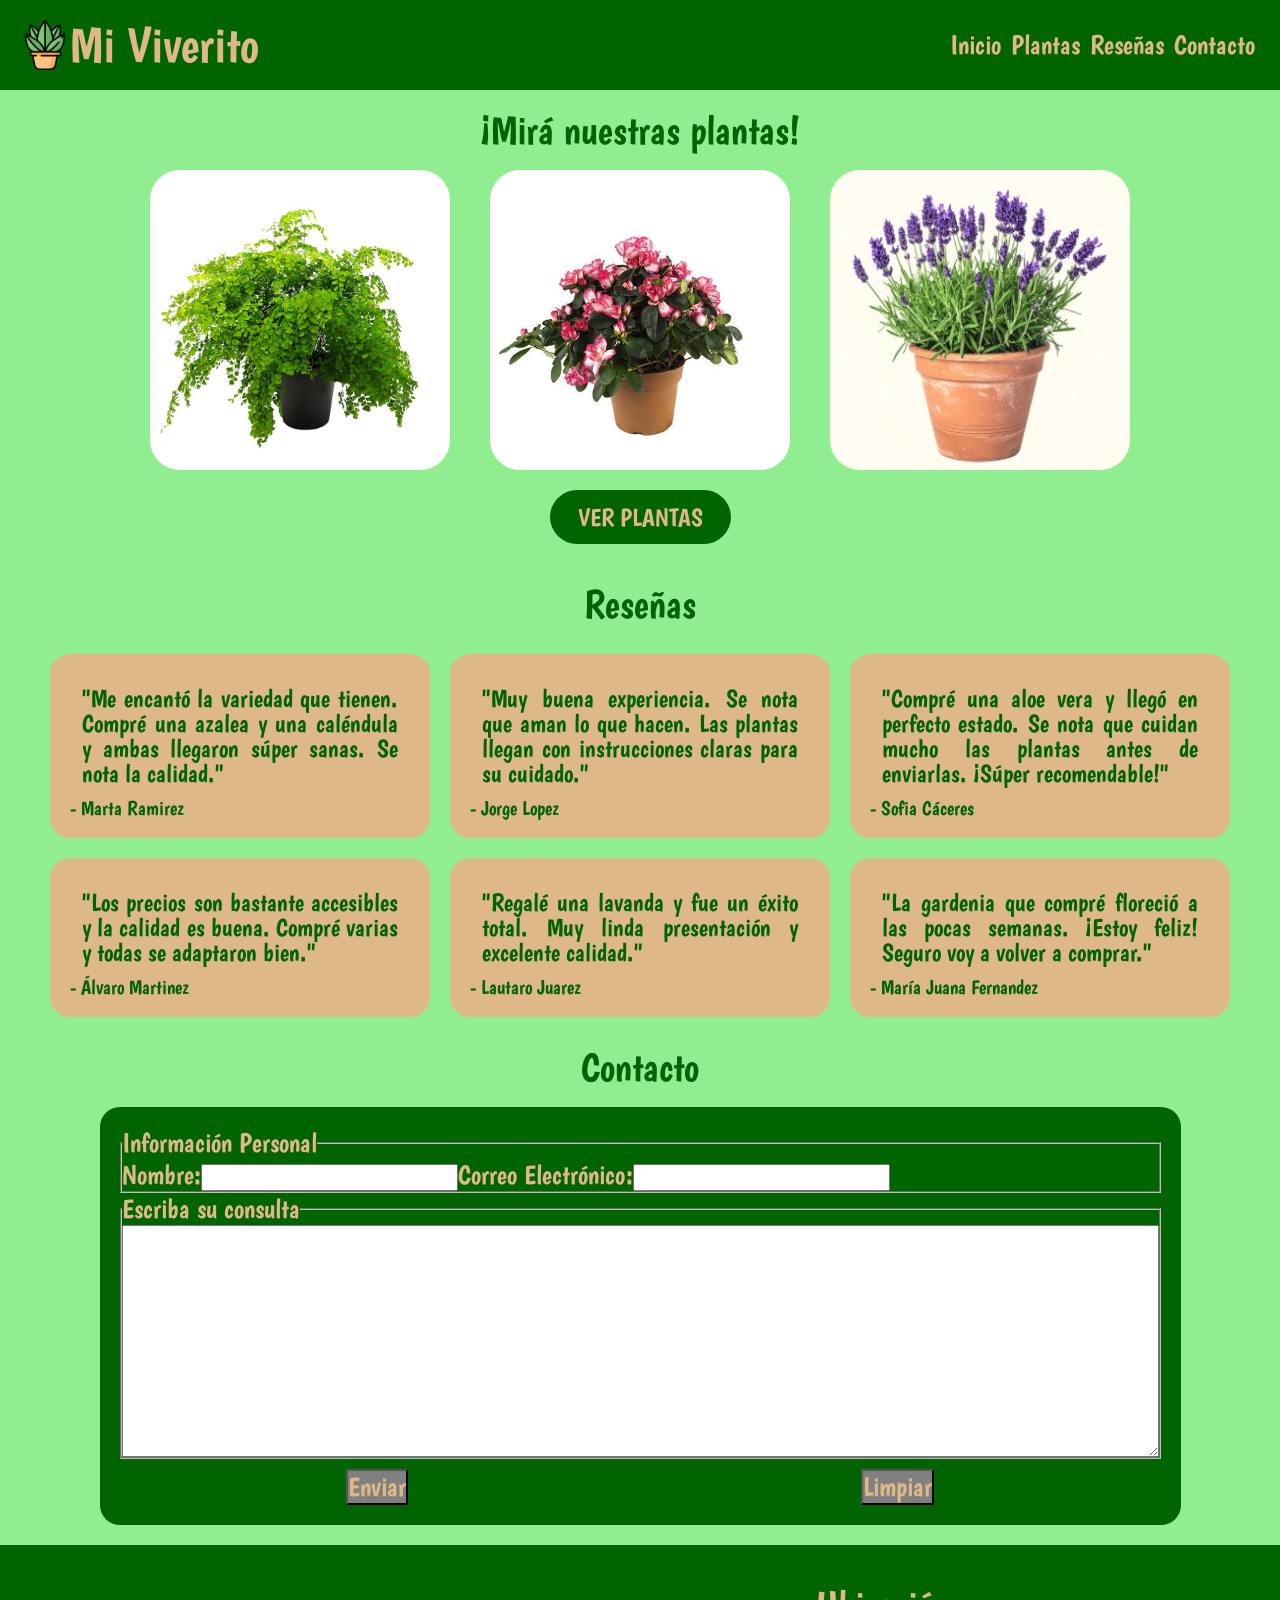
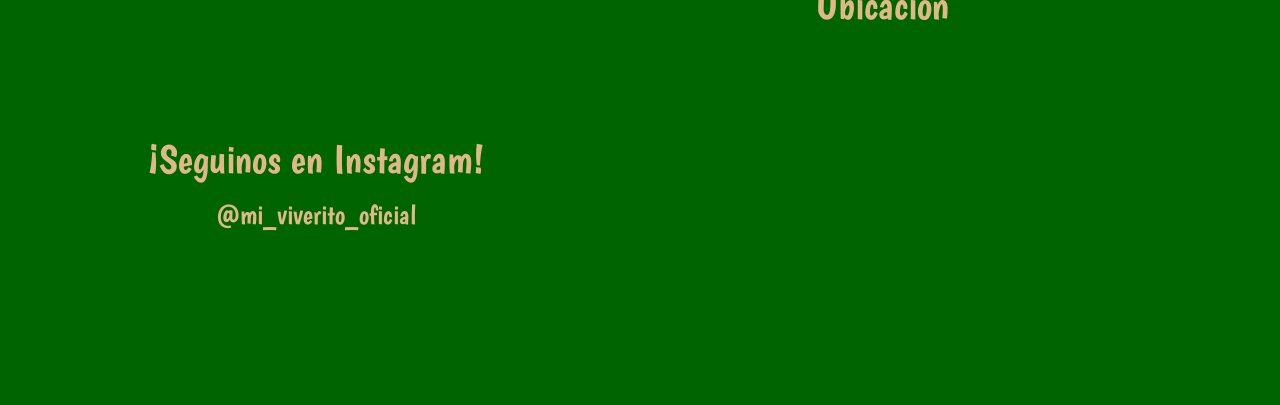
==== index.html @ 5050b276 "Ahora el ícono del nombre y el mapa están en rem." ====
<!DOCTYPE html>
<html lang="en">
<head>
    <meta charset="UTF-8">
    <meta name="viewport" content="width=device-width, initial-scale=1.0">
    <title>Mi Viverito</title>
    <link href="CSS/styles.css" rel="stylesheet">
    <link href="https://fonts.googleapis.com/css2?family=Boogaloo&display=swap" rel="stylesheet">
    <link href="IMG/iconos/planta.png" rel="icon">
</head>
<body>
    <header>
        <div class="contenedor-icono">
            <img class="imagen-icono" src="IMG/iconos/planta.png" alt="Logo Planta">
            <p class="f1">Mi Viverito</p>
        </div>
        <nav>
            <ul>
                <li><a href="">Inicio</a></li>
                <li><a href="plantas.html">Plantas</a></li>
                <li><a href="#resenias">Reseñas</a></li>
                <li><a href="#contacto">Contacto</a></li>
            </ul>
        </nav>
    </header>
    <main>
        <section id="inicio">
                <p class="f2">¡Mirá nuestras plantas!</p>
                <div class="contenedor-imagenes-inicio">
                    <img class="imagen-inicio" src="IMG/productos/Culantrillo.jpg">
                    <img class="imagen-inicio" src="IMG/productos/Azalea.jpg">
                    <img class="imagen-inicio" src="IMG/productos/Lavanda.jpg">
                </div>
                <a href="plantas.html" class="ver-plantas-button">VER PLANTAS</a>
        </section>

        <section id="resenias">
            <p class="f2">Reseñas</p>
            <div class="contenedor-grid">
                <div class="resenia">
                    <p class="f3">"Me encantó la variedad que tienen. Compré una azalea y una caléndula y ambas llegaron súper sanas. Se nota la calidad."</p>
                    <p class="f4">- Marta Ramirez</p>
                </div>
                <div class="resenia">
                    <p class="f3">"Muy buena experiencia. Se nota que aman lo que hacen. Las plantas llegan con instrucciones claras para su cuidado."</p>
                    <p class="f4">- Jorge Lopez</p>
                </div>
                <div class="resenia">
                    <p class="f3">"Compré una aloe vera y llegó en perfecto estado. Se nota que cuidan mucho las plantas antes de enviarlas. ¡Súper recomendable!"</p>
                    <p class="f4">- Sofia Cáceres</p>
                </div>
                <div class="resenia">
                    <p class="f3">"Los precios son bastante accesibles y la calidad es buena. Compré varias y todas se adaptaron bien."</p>
                    <p class="f4">- Álvaro Martinez</p>
                </div>
                <div class="resenia">
                    <p class="f3">"Regalé una lavanda y fue un éxito total. Muy linda presentación y excelente calidad."</p>
                    <p class="f4">- Lautaro Juarez</p>
                </div>
                <div class="resenia">
                    <p class="f3">"La gardenia que compré floreció a las pocas semanas. ¡Estoy feliz! Seguro voy a volver a comprar."</p>
                    <p class="f4">- María Juana Fernandez</p>
                </div>
            </div>
        </section>

        <section id="contacto">
            <p class="f2">Contacto</p>
            <form action="https://formspree.io/f/mpqbjlpe" method="POST">
                <fieldset>

                    <legend>Información Personal</legend>

                    <label for="nombre">Nombre:</label>
                    <input type="text" id="nombre" name="nombre">

                    <label for="email">Correo Electrónico:</label>
                    <input type="email" id="email" name="email">
                
                </fieldset>

                <fieldset>

                    <legend>Escriba su consulta</legend>
                    <textarea id="consulta" name="consulta" rows="10" cols="85"></textarea>

                </fieldset>
                <div class="contenedor-botones-formulario">
                    <button type="submit">Enviar</button>
                    <button type="reset">Limpiar</button>
                </div>
            </form>
        </section>
    </main>

    <footer>
        <section>
            <p class="f2">¡Seguinos en Instagram!</p>
                <a href="https://www.instagram.com/mi_viverito_oficial">@mi_viverito_oficial</a>
        </section>
        <section>
            <p class="f2">Ubicación</p>
            <iframe src="https://www.google.com/maps/embed?pb=!1m18!1m12!1m3!1d52575.723331211!2d-58.7363051!3d-34.553993199999994!2m3!1f0!2f0!3f0!3m2!1i1024!2i768!4f13.1!3m3!1m2!1s0x95bcbd7f8ed7ed6f%3A0xa141f13ddb761d51!2sB1663%20San%20Miguel%2C%20Provincia%20de%20Buenos%20Aires!5e0!3m2!1ses-419!2sar!4v1777759423383!5m2!1ses-419!2sar" style="border:0;" allowfullscreen="" loading="lazy" referrerpolicy="no-referrer-when-downgrade"></iframe>
        </section>
    </footer>
</body>
</html>
---- CSS/styles.css ----
* {
    margin: 0;
    padding: 0;
    font-size: 1px;

}

html {
    scroll-behavior: smooth;
}

body {
    font-family: "Boogaloo", sans-serif;
}

.f1 {
    font-size: 50rem;
    line-height: 50rem;
}

.f2 {
    font-size: 40rem;
    line-height: 40rem;
    padding: 20rem;
}

.f3 {
    font-size: 25rem;
    line-height: 25rem;
    padding: 12rem;
}

.f4 {
    font-size: 20rem;
    line-height: 20rem;
}

main {
    background-color: lightgreen;
    color: darkgreen;
    display: flex;
    flex-direction: column;
    align-items: center;
}

header, footer {
    padding: 20rem;
    display: flex;
    background-color: darkgreen;
    color: burlywood;
}

header {
    justify-content: space-between;
    align-items: center;
    position: sticky;
    top: 0;
}

footer {
    justify-content: space-evenly;
    align-items: center;
}

section {
    scroll-margin-top: 90rem;
    display: flex;
    flex-direction: column;
    align-items: center;
}

ul {
    list-style-type: none;
    display: flex;
}

li {
    margin: 5rem;
}

a, legend, label, button {
    font-size: 27rem;
}

a, button {
    color: burlywood;
}

a:hover, button:hover {
    color: coral;
}

a {
    text-decoration: none;
}

button {
    font-family: "Boogaloo", sans-serif;
    background-color: grey;
}

button:hover {
    background-color: darkslategrey;
}

.contenedor-icono {
    display: flex;
    align-items: center;
}

.imagen-icono {
    height: 50rem;
}

.contenedor-productos {
    display: flex;
    justify-content: space-evenly;
    flex-wrap: wrap;
    align-items: center;
}

.card-producto {
    display: flex;
    flex-direction: column;
    align-items: center;
}

.imagen-producto {
    width: 300rem;
    height: 300rem;
    border-radius: 30rem;
}

.info-producto {
    margin: 3rem 0rem 15rem;
    display: flex;
    flex-direction: column;
    align-items: center;
}

.consultar-button, .ver-plantas-button {
    padding: 12rem 28rem;
    font-size: 25rem;
    text-decoration: none;
    border-radius: 30rem;
}

.consultar-button{
    background: burlywood;
    color: darkgreen;
}

.ver-plantas-button {
    background: darkgreen;
    color: burlywood;
}

.contenedor-botones-formulario {
    display: flex;
    justify-content: space-around;
    margin-top: 10rem;
}

#inicio, #contacto, #plantas {
    margin-bottom: 20rem;
}

.contenedor-grid {
    display: grid;
    grid-template-columns: 400rem 400rem 400rem;
}

.resenia {
    margin: 10rem;
    padding: 20rem;
    text-align: justify;
    background-color: burlywood;
    border-radius: 20rem;
}

form {
    background-color: darkgreen;
    color: burlywood;
    border-radius: 20rem;
    padding: 20rem;
}

input, textarea {
    font-family: sans-serif;
    font-size: 20rem;
}

.contenedor-imagenes-inicio {
    display: flex;
    justify-content: space-evenly;
}

.imagen-inicio {
    width: 300rem;
    height: 300rem;
    margin: 0rem 20rem 20rem;
    border-radius: 30rem;
}

iframe {
    width: 500rem;
    height: 300rem;
    padding: 20rem;
}
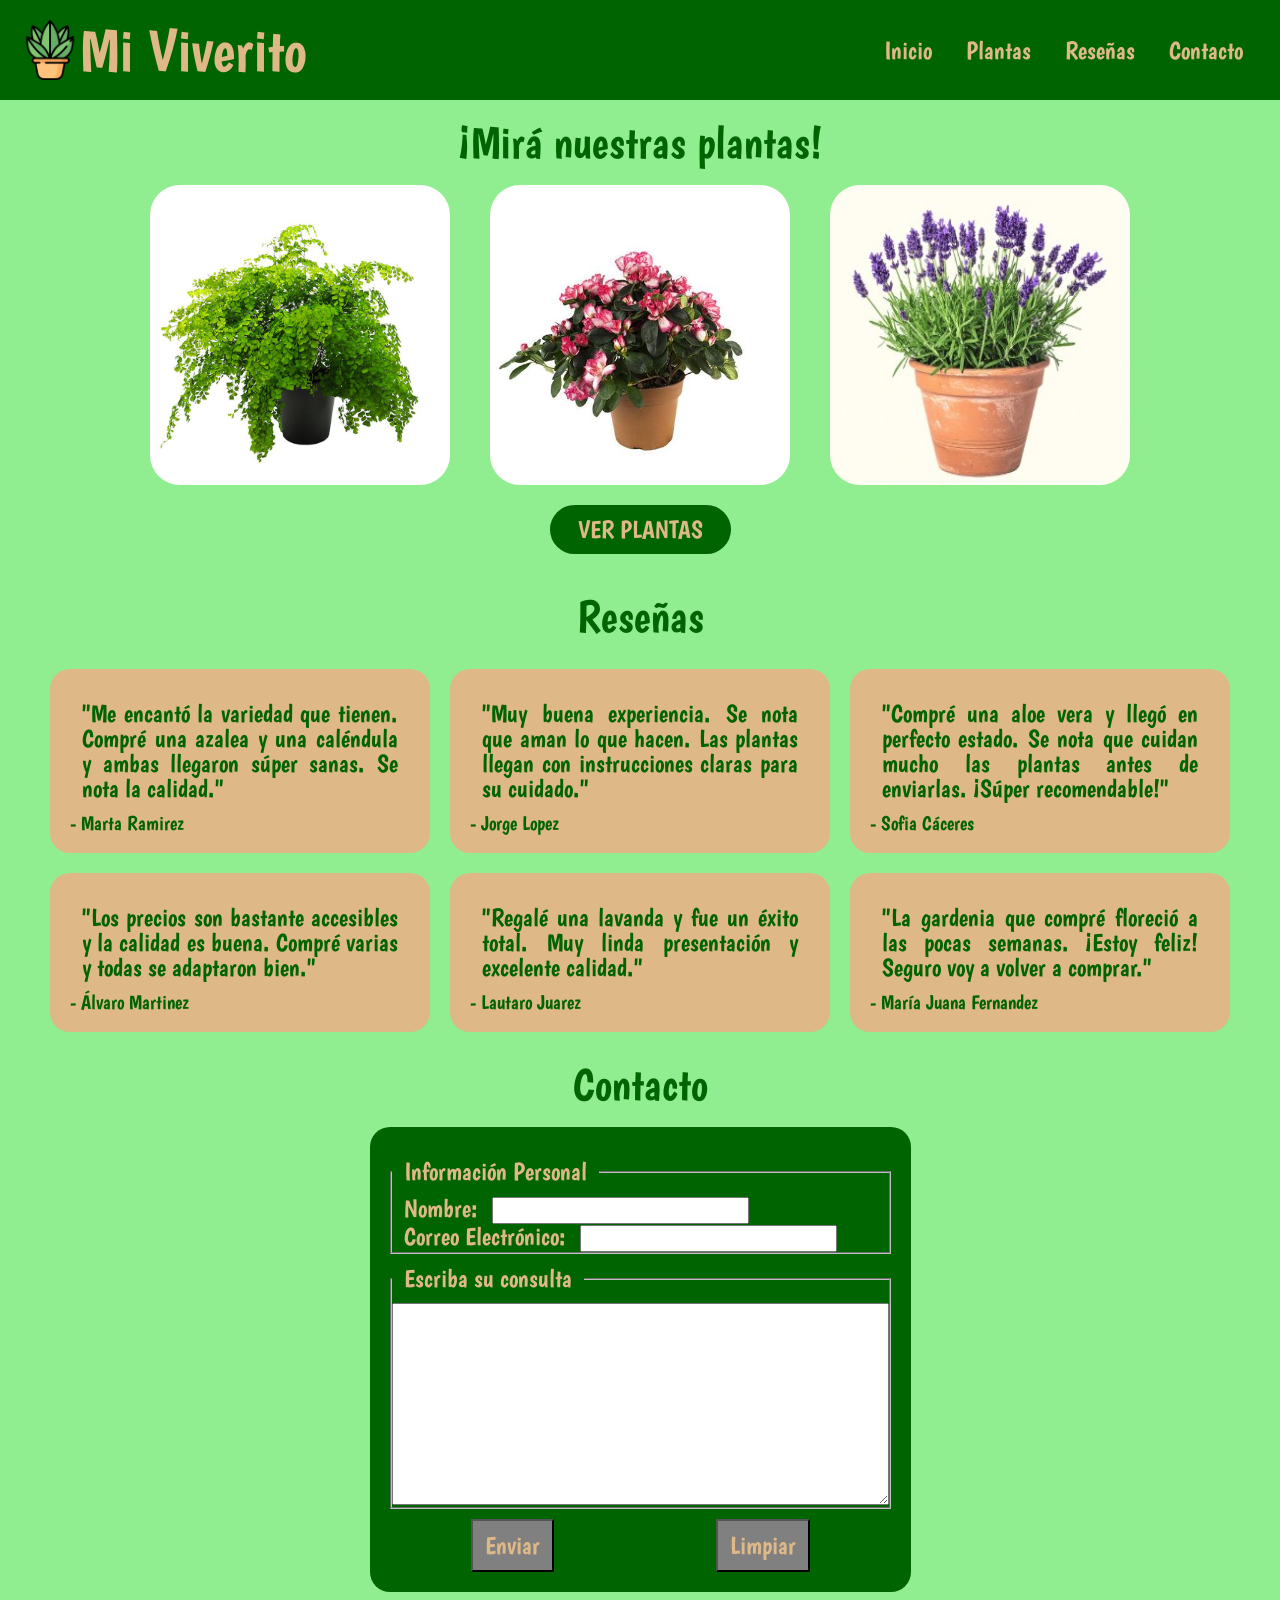
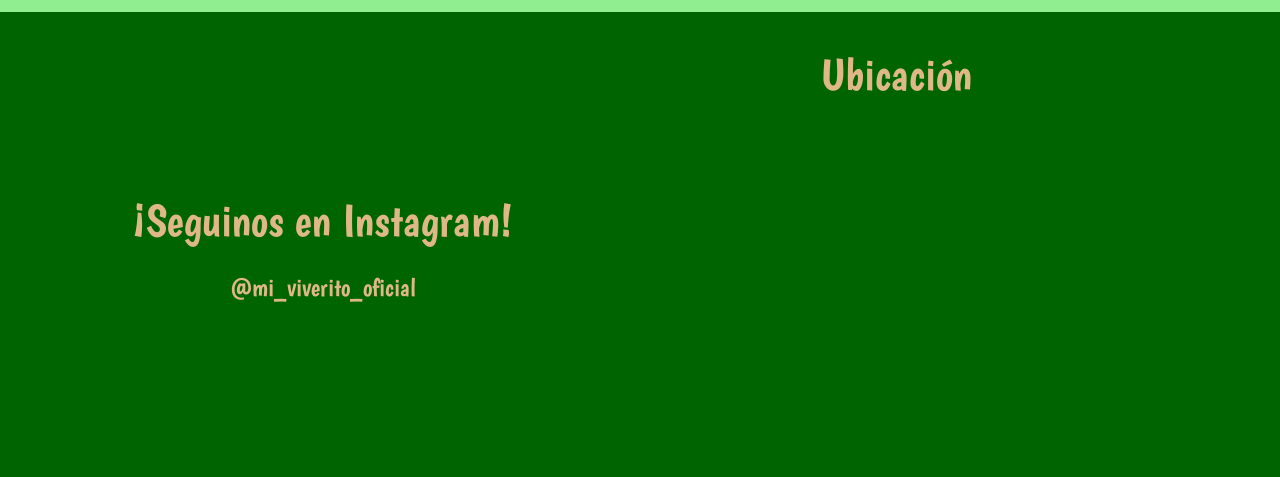
==== commit 9957a8f8: "Agregué un media querie para celular (faltan varios). Junté todo lo que tenía el mismo font-size. Pu" ====
--- a/index.html
+++ b/index.html
@@ -73,7 +73,7 @@
 
                     <label for="nombre">Nombre:</label>
                     <input type="text" id="nombre" name="nombre">
-
+                    <br>
                     <label for="email">Correo Electrónico:</label>
                     <input type="email" id="email" name="email">
                 
@@ -82,7 +82,7 @@
                 <fieldset>
 
                     <legend>Escriba su consulta</legend>
-                    <textarea id="consulta" name="consulta" rows="10" cols="85"></textarea>
+                    <textarea id="consulta" name="consulta" rows="10" cols="40"></textarea>
 
                 </fieldset>
                 <div class="contenedor-botones-formulario">
--- a/CSS/styles.css
+++ b/CSS/styles.css
@@ -1,12 +1,11 @@
 * {
     margin: 0;
     padding: 0;
-    font-size: 1px;
-
 }
 
 html {
     scroll-behavior: smooth;
+    font-size: 10px;
 }
 
 body {
@@ -14,25 +13,25 @@
 }
 
 .f1 {
-    font-size: 50rem;
-    line-height: 50rem;
+    font-size: 6.0rem;
+    line-height: 6.0rem;
 }
 
 .f2 {
-    font-size: 40rem;
-    line-height: 40rem;
-    padding: 20rem;
-}
-
-.f3 {
-    font-size: 25rem;
-    line-height: 25rem;
-    padding: 12rem;
-}
-
-.f4 {
-    font-size: 20rem;
-    line-height: 20rem;
+    font-size: 4.5rem;
+    line-height: 4.5rem;
+    padding: 2.0rem;
+}
+
+.f3, a, legend, label, button, .consultar-button, .ver-plantas-button {
+    font-size: 2.5rem;
+    line-height: 2.5rem;
+    padding: 1.2rem;
+}
+
+.f4, input, textarea {
+    font-size: 2.0rem;
+    line-height: 2.0rem;
 }
 
 main {
@@ -44,7 +43,7 @@
 }
 
 header, footer {
-    padding: 20rem;
+    padding: 2.0rem;
     display: flex;
     background-color: darkgreen;
     color: burlywood;
@@ -63,7 +62,7 @@
 }
 
 section {
-    scroll-margin-top: 90rem;
+    scroll-margin-top: 10.0rem;
     display: flex;
     flex-direction: column;
     align-items: center;
@@ -75,11 +74,7 @@
 }
 
 li {
-    margin: 5rem;
-}
-
-a, legend, label, button {
-    font-size: 27rem;
+    margin: 0.5rem;
 }
 
 a, button {
@@ -109,7 +104,7 @@
 }
 
 .imagen-icono {
-    height: 50rem;
+    height: 6.0rem;
 }
 
 .contenedor-productos {
@@ -126,23 +121,22 @@
 }
 
 .imagen-producto {
-    width: 300rem;
-    height: 300rem;
-    border-radius: 30rem;
+    width: 40.0rem;
+    height: 40.0rem;
+    border-radius: 3.0rem;
 }
 
 .info-producto {
-    margin: 3rem 0rem 15rem;
+    margin: 0.3rem 0rem 1.5rem;
     display: flex;
     flex-direction: column;
     align-items: center;
 }
 
 .consultar-button, .ver-plantas-button {
-    padding: 12rem 28rem;
-    font-size: 25rem;
+    padding: 1.2rem 2.8rem;
     text-decoration: none;
-    border-radius: 30rem;
+    border-radius: 3.0rem;
 }
 
 .consultar-button{
@@ -158,36 +152,35 @@
 .contenedor-botones-formulario {
     display: flex;
     justify-content: space-around;
-    margin-top: 10rem;
+    margin-top: 1.0rem;
 }
 
 #inicio, #contacto, #plantas {
-    margin-bottom: 20rem;
+    margin-bottom: 2.0rem;
 }
 
 .contenedor-grid {
     display: grid;
-    grid-template-columns: 400rem 400rem 400rem;
+    grid-template-columns: 40.0rem 40.0rem 40.0rem;
 }
 
 .resenia {
-    margin: 10rem;
-    padding: 20rem;
+    margin: 1.0rem;
+    padding: 2.0rem;
     text-align: justify;
     background-color: burlywood;
-    border-radius: 20rem;
+    border-radius: 2.0rem;
 }
 
 form {
     background-color: darkgreen;
     color: burlywood;
-    border-radius: 20rem;
-    padding: 20rem;
+    border-radius: 2.0rem;
+    padding: 2.0rem;
 }
 
 input, textarea {
     font-family: sans-serif;
-    font-size: 20rem;
 }
 
 .contenedor-imagenes-inicio {
@@ -196,14 +189,45 @@
 }
 
 .imagen-inicio {
-    width: 300rem;
-    height: 300rem;
-    margin: 0rem 20rem 20rem;
-    border-radius: 30rem;
+    width: 30.0rem;
+    height: 30.0rem;
+    margin: 0rem 2.0rem 2.0rem;
+    border-radius: 3.0rem;
 }
 
 iframe {
-    width: 500rem;
-    height: 300rem;
-    padding: 20rem;
+    width: 50.0rem;
+    height: 30.0rem;
+    padding: 2.0rem;
+}
+
+@media only screen and (max-width: 600px) {
+   html {
+       font-size: 3px; /* Una sola columna en pantallas pequeñas */
+   }
+
+   .contenedor-grid {
+        grid-template-columns: 130.0rem;
+    }
+
+    .f1 {
+        font-size: 8.0rem;
+        line-height: 8.0rem;
+    }
+
+    .f2 {
+        font-size: 8.0rem;
+        line-height: 8.0rem;
+        padding: 2.0rem;
+    }
+
+    .f3, a, legend, label, button, .consultar-button, .ver-plantas-button {
+        font-size: 7.0rem;
+        line-height: 7.0rem;
+    }
+
+    .f4, input, textarea {
+        font-size: 6.5rem;
+        line-height: 6.5rem;
+    }
 }
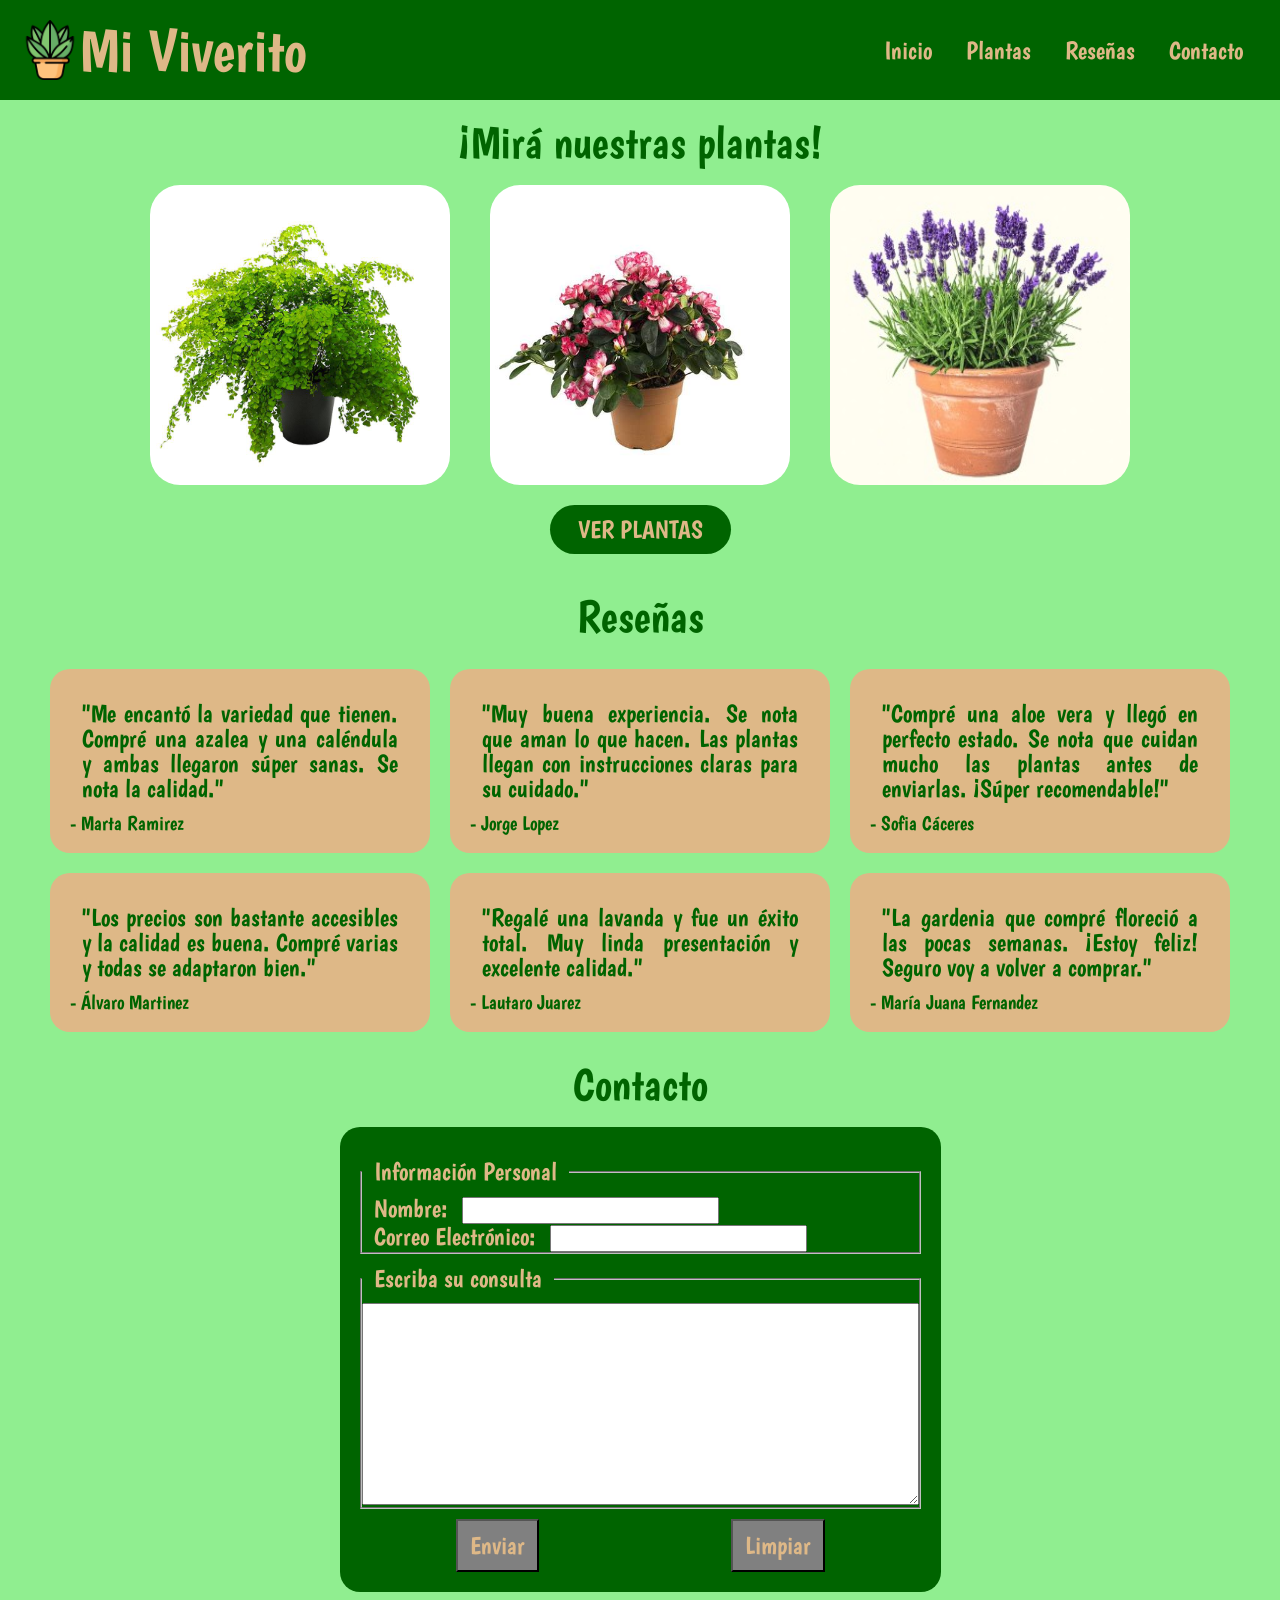
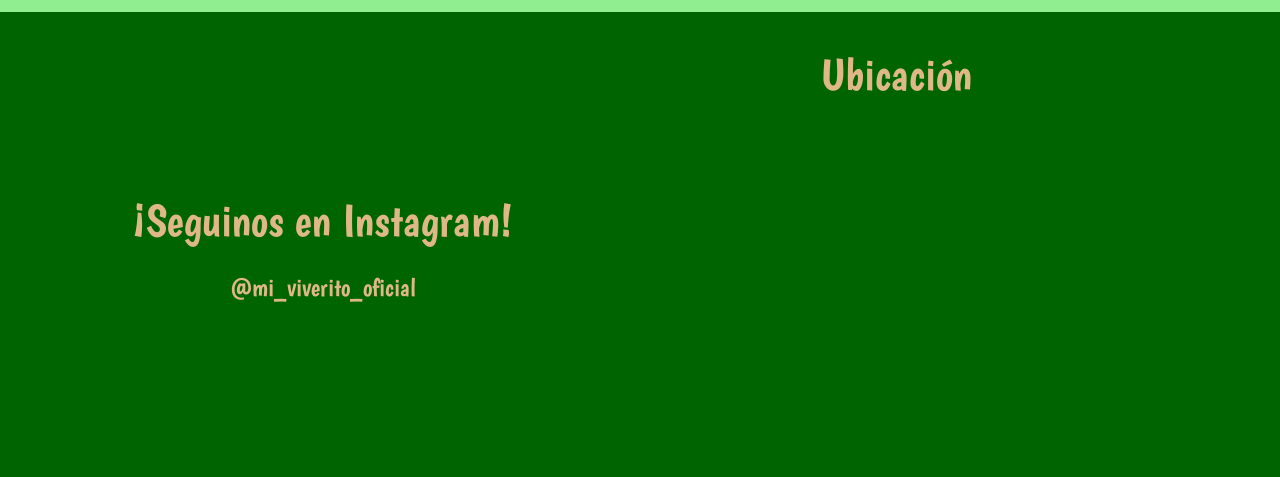
==== commit b418aa03: "Le agregué 5 columns al textarea del formulario." ====
--- a/index.html
+++ b/index.html
@@ -82,7 +82,7 @@
                 <fieldset>
 
                     <legend>Escriba su consulta</legend>
-                    <textarea id="consulta" name="consulta" rows="10" cols="40"></textarea>
+                    <textarea id="consulta" name="consulta" rows="10" cols="45"></textarea>
 
                 </fieldset>
                 <div class="contenedor-botones-formulario">
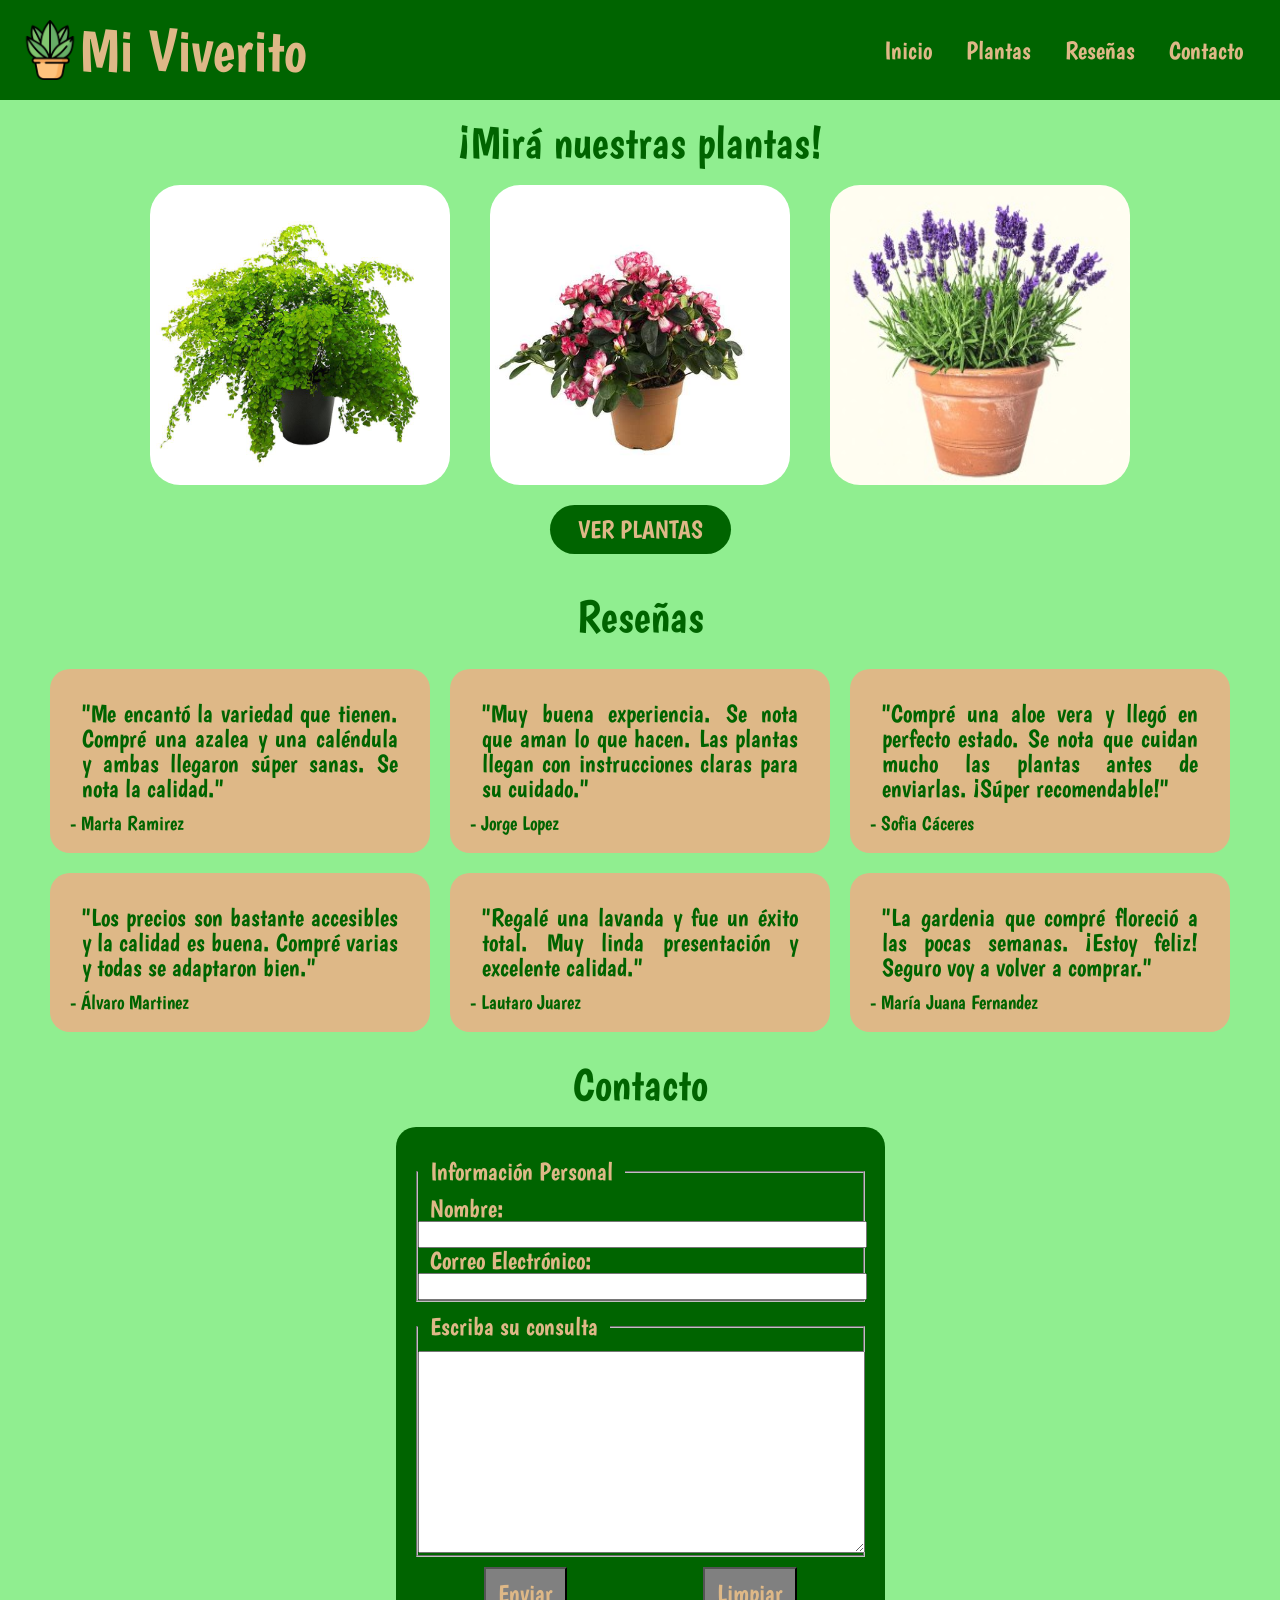
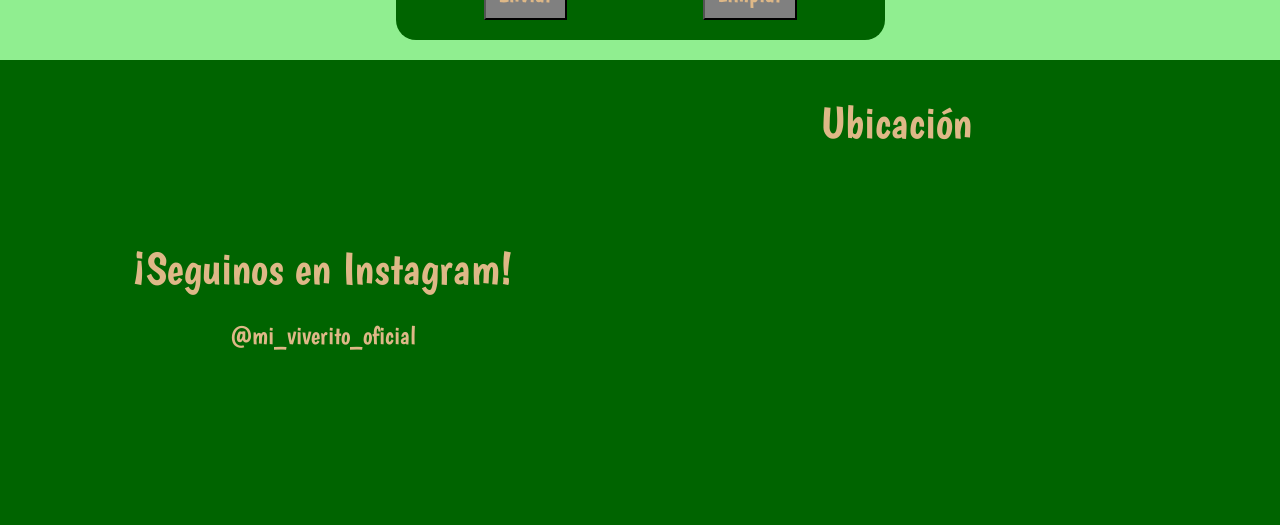
==== commit 085d930f: "Saqué las rows y cols, ahora cambio el tamaño con CSS. Puse que input y textarea sean el 100% del an" ====
--- a/index.html
+++ b/index.html
@@ -82,7 +82,7 @@
                 <fieldset>
 
                     <legend>Escriba su consulta</legend>
-                    <textarea id="consulta" name="consulta" rows="10" cols="45"></textarea>
+                    <textarea id="consulta" name="consulta"></textarea>
 
                 </fieldset>
                 <div class="contenedor-botones-formulario">
--- a/CSS/styles.css
+++ b/CSS/styles.css
@@ -181,6 +181,11 @@
 
 input, textarea {
     font-family: sans-serif;
+    width: 100%;
+}
+
+textarea {
+    height: 20.0rem;
 }
 
 .contenedor-imagenes-inicio {
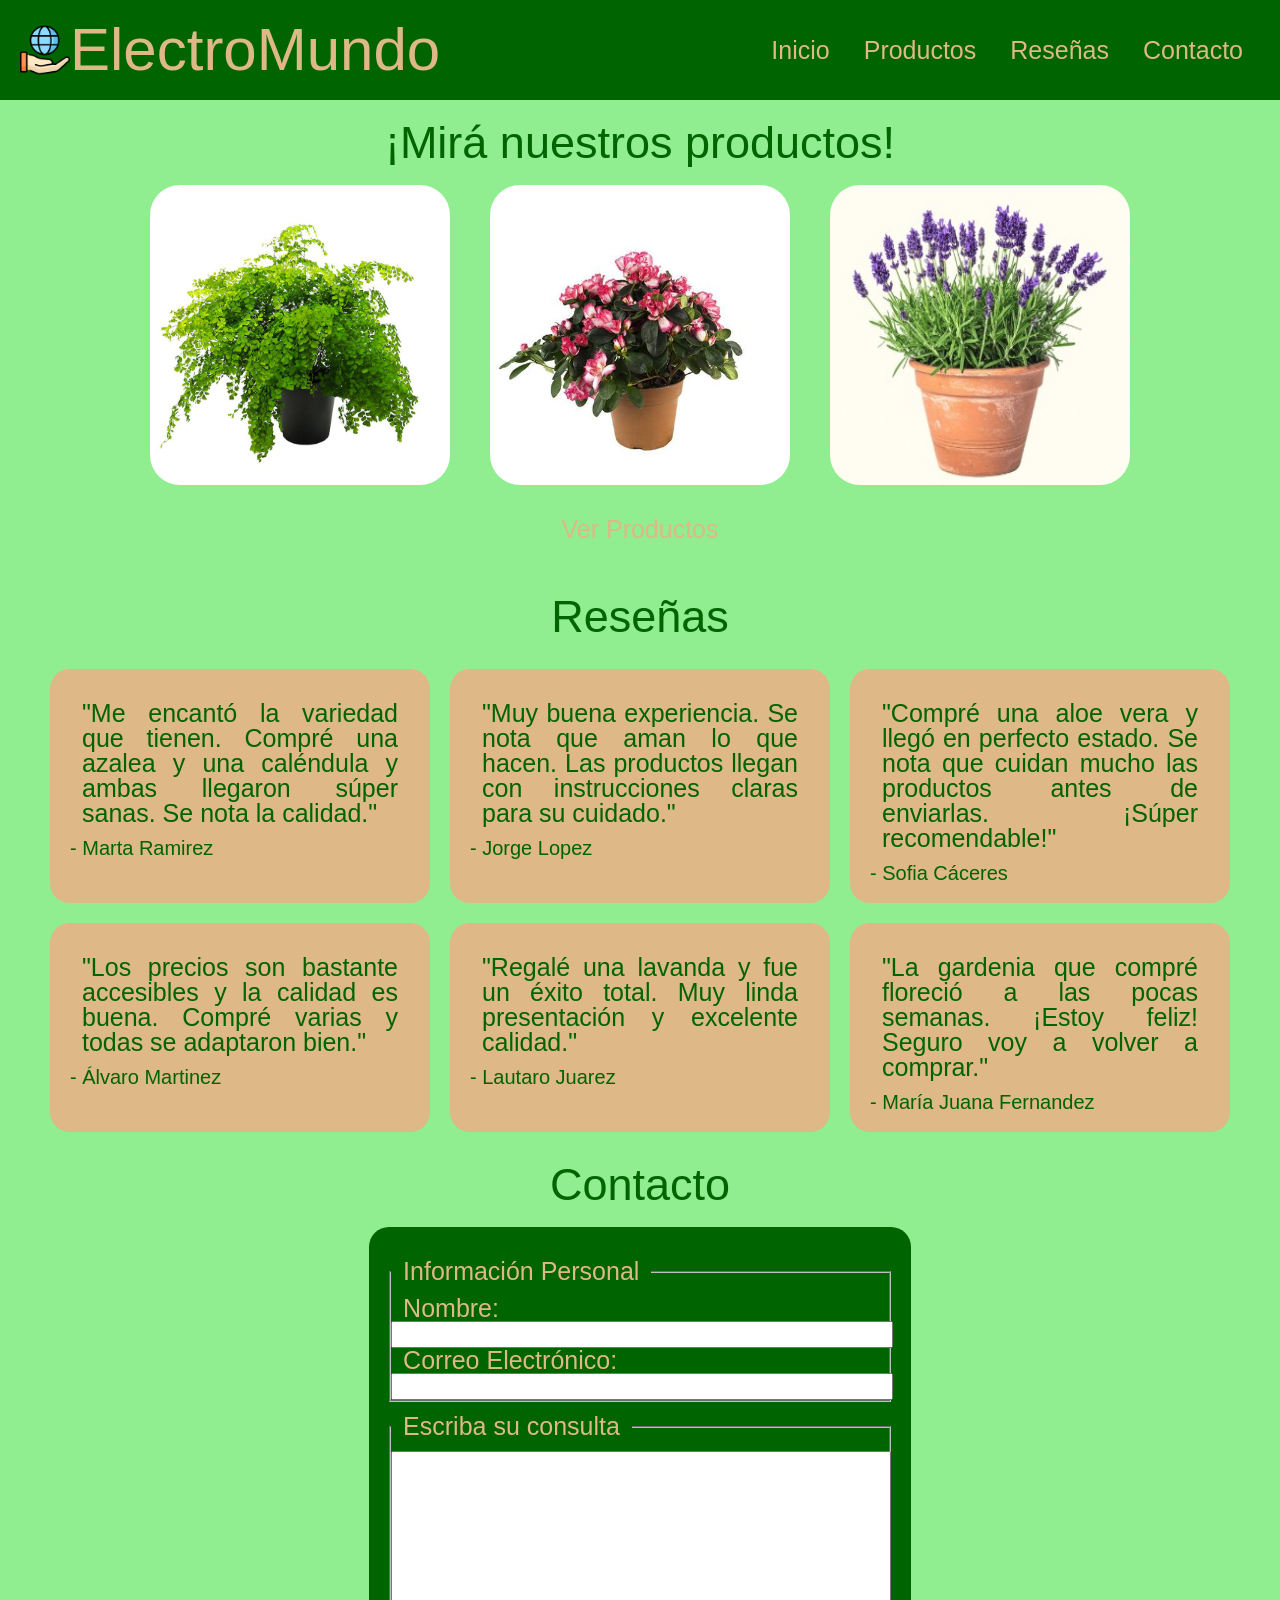
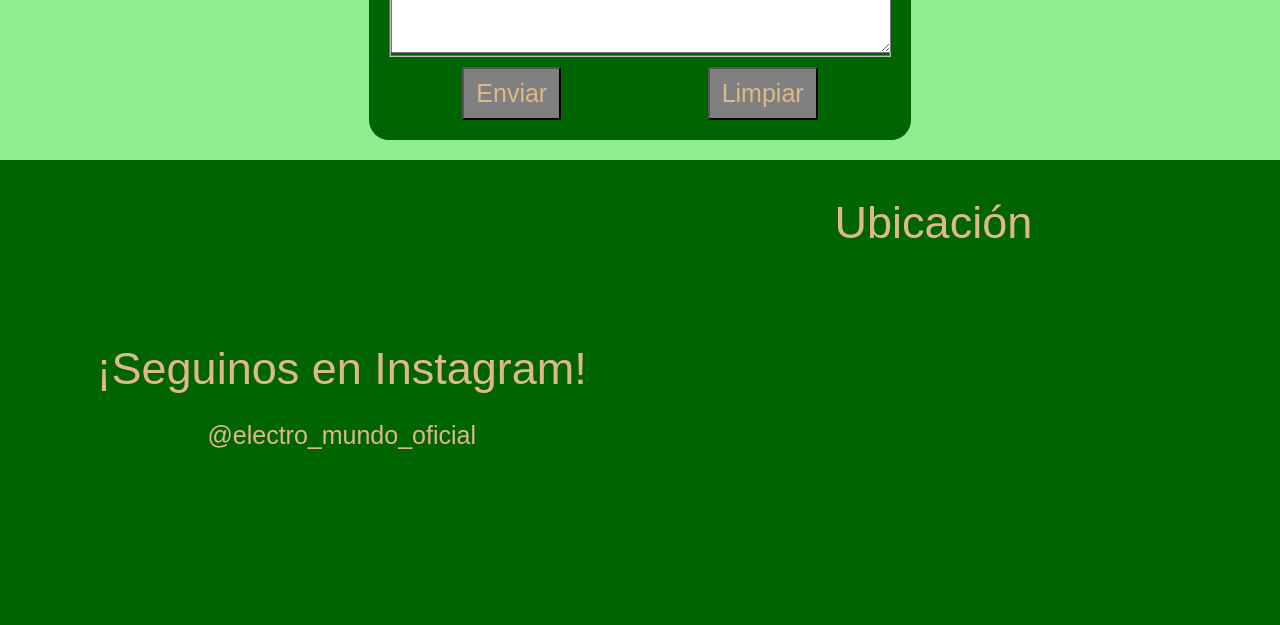
==== commit 4871d62e: "Cambié el logo y el instagram" ====
--- a/index.html
+++ b/index.html
@@ -3,21 +3,21 @@
 <head>
     <meta charset="UTF-8">
     <meta name="viewport" content="width=device-width, initial-scale=1.0">
-    <title>Mi Viverito</title>
+    <title>ElectroMundo</title>
     <link href="CSS/styles.css" rel="stylesheet">
-    <link href="https://fonts.googleapis.com/css2?family=Boogaloo&display=swap" rel="stylesheet">
-    <link href="IMG/iconos/planta.png" rel="icon">
+    <link href="https://fonts.googleapis.com/css2?family=Michroma&display=swap" rel="stylesheet">
+    <link href="IMG/iconos/ElectroMundo.png" rel="icon">
 </head>
 <body>
     <header>
         <div class="contenedor-icono">
-            <img class="imagen-icono" src="IMG/iconos/planta.png" alt="Logo Planta">
-            <p class="f1">Mi Viverito</p>
+            <img class="imagen-icono" src="IMG/iconos/ElectroMundo.png" alt="Logo ElectroMundo">
+            <p class="f1">ElectroMundo</p>
         </div>
         <nav>
             <ul>
                 <li><a href="">Inicio</a></li>
-                <li><a href="plantas.html">Plantas</a></li>
+                <li><a href="productos.html">Productos</a></li>
                 <li><a href="#resenias">Reseñas</a></li>
                 <li><a href="#contacto">Contacto</a></li>
             </ul>
@@ -25,13 +25,13 @@
     </header>
     <main>
         <section id="inicio">
-                <p class="f2">¡Mirá nuestras plantas!</p>
+                <p class="f2">¡Mirá nuestros productos!</p>
                 <div class="contenedor-imagenes-inicio">
                     <img class="imagen-inicio" src="IMG/productos/Culantrillo.jpg">
                     <img class="imagen-inicio" src="IMG/productos/Azalea.jpg">
                     <img class="imagen-inicio" src="IMG/productos/Lavanda.jpg">
                 </div>
-                <a href="plantas.html" class="ver-plantas-button">VER PLANTAS</a>
+                <a href="productos.html" class="ver-productos-button">Ver Productos</a>
         </section>
 
         <section id="resenias">
@@ -42,11 +42,11 @@
                     <p class="f4">- Marta Ramirez</p>
                 </div>
                 <div class="resenia">
-                    <p class="f3">"Muy buena experiencia. Se nota que aman lo que hacen. Las plantas llegan con instrucciones claras para su cuidado."</p>
+                    <p class="f3">"Muy buena experiencia. Se nota que aman lo que hacen. Las productos llegan con instrucciones claras para su cuidado."</p>
                     <p class="f4">- Jorge Lopez</p>
                 </div>
                 <div class="resenia">
-                    <p class="f3">"Compré una aloe vera y llegó en perfecto estado. Se nota que cuidan mucho las plantas antes de enviarlas. ¡Súper recomendable!"</p>
+                    <p class="f3">"Compré una aloe vera y llegó en perfecto estado. Se nota que cuidan mucho las productos antes de enviarlas. ¡Súper recomendable!"</p>
                     <p class="f4">- Sofia Cáceres</p>
                 </div>
                 <div class="resenia">
@@ -96,7 +96,7 @@
     <footer>
         <section>
             <p class="f2">¡Seguinos en Instagram!</p>
-                <a href="https://www.instagram.com/mi_viverito_oficial">@mi_viverito_oficial</a>
+                <a href="https://www.instagram.com/electro_mundo_oficial">@electro_mundo_oficial</a>
         </section>
         <section>
             <p class="f2">Ubicación</p>
--- a/CSS/styles.css
+++ b/CSS/styles.css
@@ -104,7 +104,8 @@
 }
 
 .imagen-icono {
-    height: 6.0rem;
+    height: 50px;
+    
 }
 
 .contenedor-productos {
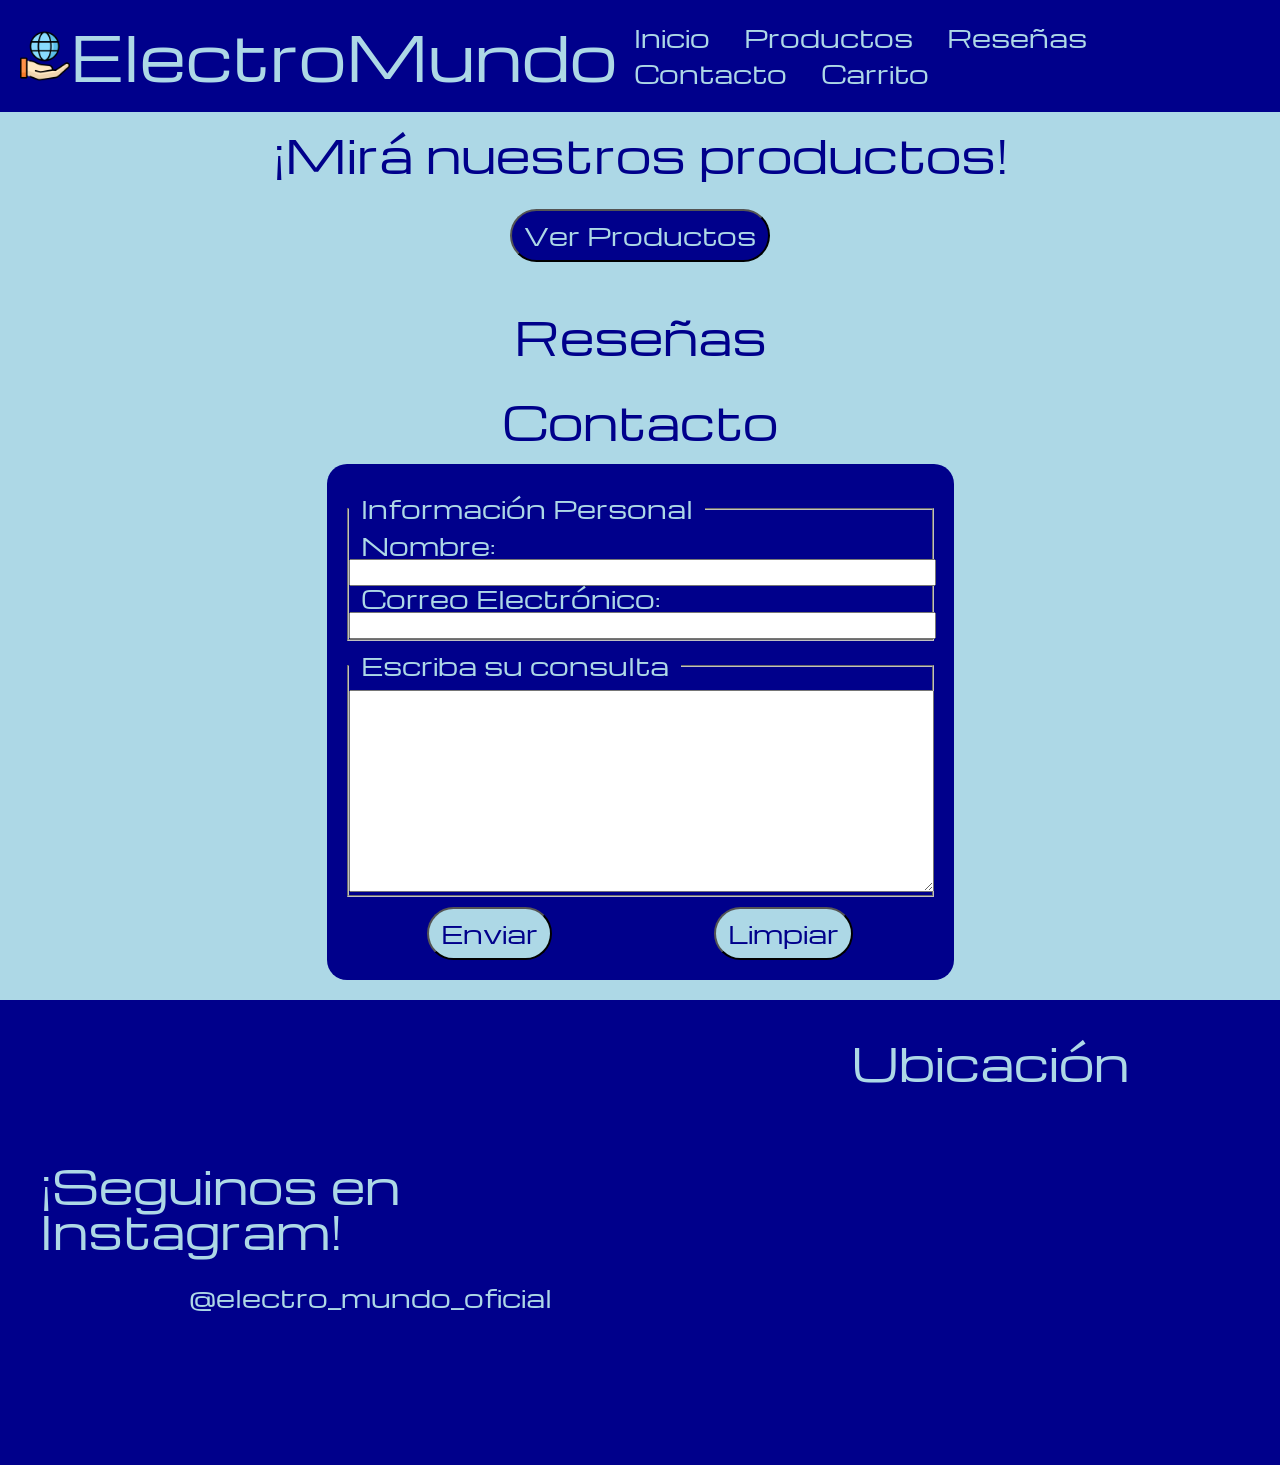
==== commit 07094d5b: "Modifiqué la estética de los botones. Ya no los pongo grises cuando alguien pasa sobre ellos" ====
--- a/index.html
+++ b/index.html
@@ -20,48 +20,21 @@
                 <li><a href="productos.html">Productos</a></li>
                 <li><a href="#resenias">Reseñas</a></li>
                 <li><a href="#contacto">Contacto</a></li>
+                <li><a href="carrito.html">Carrito</a></li>
             </ul>
         </nav>
     </header>
     <main>
         <section id="inicio">
                 <p class="f2">¡Mirá nuestros productos!</p>
-                <div class="contenedor-imagenes-inicio">
-                    <img class="imagen-inicio" src="IMG/productos/Culantrillo.jpg">
-                    <img class="imagen-inicio" src="IMG/productos/Azalea.jpg">
-                    <img class="imagen-inicio" src="IMG/productos/Lavanda.jpg">
-                </div>
-                <a href="productos.html" class="ver-productos-button">Ver Productos</a>
+                <a href="https://google.com">
+                    <button>Ver Productos</button>
+                </a>
         </section>
 
         <section id="resenias">
             <p class="f2">Reseñas</p>
-            <div class="contenedor-grid">
-                <div class="resenia">
-                    <p class="f3">"Me encantó la variedad que tienen. Compré una azalea y una caléndula y ambas llegaron súper sanas. Se nota la calidad."</p>
-                    <p class="f4">- Marta Ramirez</p>
-                </div>
-                <div class="resenia">
-                    <p class="f3">"Muy buena experiencia. Se nota que aman lo que hacen. Las productos llegan con instrucciones claras para su cuidado."</p>
-                    <p class="f4">- Jorge Lopez</p>
-                </div>
-                <div class="resenia">
-                    <p class="f3">"Compré una aloe vera y llegó en perfecto estado. Se nota que cuidan mucho las productos antes de enviarlas. ¡Súper recomendable!"</p>
-                    <p class="f4">- Sofia Cáceres</p>
-                </div>
-                <div class="resenia">
-                    <p class="f3">"Los precios son bastante accesibles y la calidad es buena. Compré varias y todas se adaptaron bien."</p>
-                    <p class="f4">- Álvaro Martinez</p>
-                </div>
-                <div class="resenia">
-                    <p class="f3">"Regalé una lavanda y fue un éxito total. Muy linda presentación y excelente calidad."</p>
-                    <p class="f4">- Lautaro Juarez</p>
-                </div>
-                <div class="resenia">
-                    <p class="f3">"La gardenia que compré floreció a las pocas semanas. ¡Estoy feliz! Seguro voy a volver a comprar."</p>
-                    <p class="f4">- María Juana Fernandez</p>
-                </div>
-            </div>
+            <div id="contenedor-resenias"></div>
         </section>
 
         <section id="contacto">
@@ -103,5 +76,6 @@
             <iframe src="https://www.google.com/maps/embed?pb=!1m18!1m12!1m3!1d52575.723331211!2d-58.7363051!3d-34.553993199999994!2m3!1f0!2f0!3f0!3m2!1i1024!2i768!4f13.1!3m3!1m2!1s0x95bcbd7f8ed7ed6f%3A0xa141f13ddb761d51!2sB1663%20San%20Miguel%2C%20Provincia%20de%20Buenos%20Aires!5e0!3m2!1ses-419!2sar!4v1777759423383!5m2!1ses-419!2sar" style="border:0;" allowfullscreen="" loading="lazy" referrerpolicy="no-referrer-when-downgrade"></iframe>
         </section>
     </footer>
+    <script src="JS/script-resenias.js"></script>
 </body>
 </html>
--- a/CSS/styles.css
+++ b/CSS/styles.css
@@ -9,7 +9,7 @@
 }
 
 body {
-    font-family: "Boogaloo", sans-serif;
+    font-family: "Michroma", sans-serif;
 }
 
 .f1 {
@@ -23,7 +23,7 @@
     padding: 2.0rem;
 }
 
-.f3, a, legend, label, button, .consultar-button, .ver-plantas-button {
+.f3, a, legend, label, button {
     font-size: 2.5rem;
     line-height: 2.5rem;
     padding: 1.2rem;
@@ -31,12 +31,12 @@
 
 .f4, input, textarea {
     font-size: 2.0rem;
-    line-height: 2.0rem;
+    line-height: normal;
 }
 
 main {
-    background-color: lightgreen;
-    color: darkgreen;
+    background-color: lightblue;
+    color: darkblue;
     display: flex;
     flex-direction: column;
     align-items: center;
@@ -45,8 +45,8 @@
 header, footer {
     padding: 2.0rem;
     display: flex;
-    background-color: darkgreen;
-    color: burlywood;
+    background-color: darkblue;
+    color: lightblue;
 }
 
 header {
@@ -71,17 +71,18 @@
 ul {
     list-style-type: none;
     display: flex;
+    flex-wrap: wrap;
 }
 
 li {
     margin: 0.5rem;
 }
 
-a, button {
-    color: burlywood;
-}
-
-a:hover, button:hover {
+a {
+    color: lightblue;
+}
+
+a:hover, button:hover, #vaciar-carrito:hover {
     color: coral;
 }
 
@@ -90,12 +91,10 @@
 }
 
 button {
-    font-family: "Boogaloo", sans-serif;
-    background-color: grey;
-}
-
-button:hover {
-    background-color: darkslategrey;
+    font-family: "Michroma", sans-serif;
+    background: darkblue;
+    color: lightblue;
+    border-radius: 10.0rem;
 }
 
 .contenedor-icono {
@@ -105,49 +104,31 @@
 
 .imagen-icono {
     height: 50px;
-    
-}
-
-.contenedor-productos {
+}
+
+#contenedor-productos {
     display: flex;
     justify-content: space-evenly;
     flex-wrap: wrap;
-    align-items: center;
+    align-items: flex-end;
 }
 
 .card-producto {
+    width: 30.0rem; 
     display: flex;
     flex-direction: column;
     align-items: center;
-}
-
-.imagen-producto {
-    width: 40.0rem;
-    height: 40.0rem;
-    border-radius: 3.0rem;
-}
-
-.info-producto {
-    margin: 0.3rem 0rem 1.5rem;
-    display: flex;
-    flex-direction: column;
-    align-items: center;
-}
-
-.consultar-button, .ver-plantas-button {
-    padding: 1.2rem 2.8rem;
-    text-decoration: none;
-    border-radius: 3.0rem;
-}
-
-.consultar-button{
-    background: burlywood;
-    color: darkgreen;
-}
-
-.ver-plantas-button {
-    background: darkgreen;
-    color: burlywood;
+    margin: 2.0rem;
+}
+
+.card-producto img {
+    width: 20.0rem;
+    object-fit: contain;
+}
+
+.card-producto p {
+    width: 100%;
+    margin: 2.0rem;
 }
 
 .contenedor-botones-formulario {
@@ -156,26 +137,32 @@
     margin-top: 1.0rem;
 }
 
-#inicio, #contacto, #plantas {
+.contenedor-botones-formulario button {
+    background: lightblue;
+    color: darkblue;
+}
+
+#inicio, #contacto, #productos {
     margin-bottom: 2.0rem;
 }
 
-.contenedor-grid {
+#contenedor-resenias {
     display: grid;
-    grid-template-columns: 40.0rem 40.0rem 40.0rem;
-}
-
-.resenia {
+    grid-template-columns: 1fr 1fr 1fr;
+}
+
+.resenia-card {
     margin: 1.0rem;
     padding: 2.0rem;
     text-align: justify;
-    background-color: burlywood;
+    background-color: lightgrey;
+    color: darkblue;
     border-radius: 2.0rem;
 }
 
 form {
-    background-color: darkgreen;
-    color: burlywood;
+    background-color: darkblue;
+    color: lightblue;
     border-radius: 2.0rem;
     padding: 2.0rem;
 }
@@ -189,22 +176,43 @@
     height: 20.0rem;
 }
 
-.contenedor-imagenes-inicio {
-    display: flex;
-    justify-content: space-evenly;
-}
-
-.imagen-inicio {
-    width: 30.0rem;
-    height: 30.0rem;
-    margin: 0rem 2.0rem 2.0rem;
-    border-radius: 3.0rem;
-}
-
 iframe {
     width: 50.0rem;
     height: 30.0rem;
     padding: 2.0rem;
+}
+
+#vaciar-carrito {
+    margin: 2.0rem;
+}
+
+#totales-carrito {
+    display: flex;
+    align-items: center;
+    justify-content: space-evenly;
+}
+
+#lista-carrito {
+    display: flex;
+    flex-direction: column-reverse;
+    margin-bottom: 2.0rem;
+}
+
+.elemento-carrito {
+    display: grid;
+    grid-template-columns: 10.0rem 35.0rem 10.0rem 10.0rem 25.0rem;
+}
+
+.elemento-carrito img {
+    height: 5.0rem;
+    object-fit: contain;
+}
+
+.contendor-cantidad {
+    display: flex;
+    align-self: center;
+    justify-self: center;
+    align-items: center;
 }
 
 @media only screen and (max-width: 600px) {
@@ -212,7 +220,7 @@
        font-size: 3px; /* Una sola columna en pantallas pequeñas */
    }
 
-   .contenedor-grid {
+   #contenedor-resenias {
         grid-template-columns: 130.0rem;
     }
 
@@ -227,7 +235,7 @@
         padding: 2.0rem;
     }
 
-    .f3, a, legend, label, button, .consultar-button, .ver-plantas-button {
+    .f3, a, legend, label, button, .consultar-button, .ver-productos-button {
         font-size: 7.0rem;
         line-height: 7.0rem;
     }
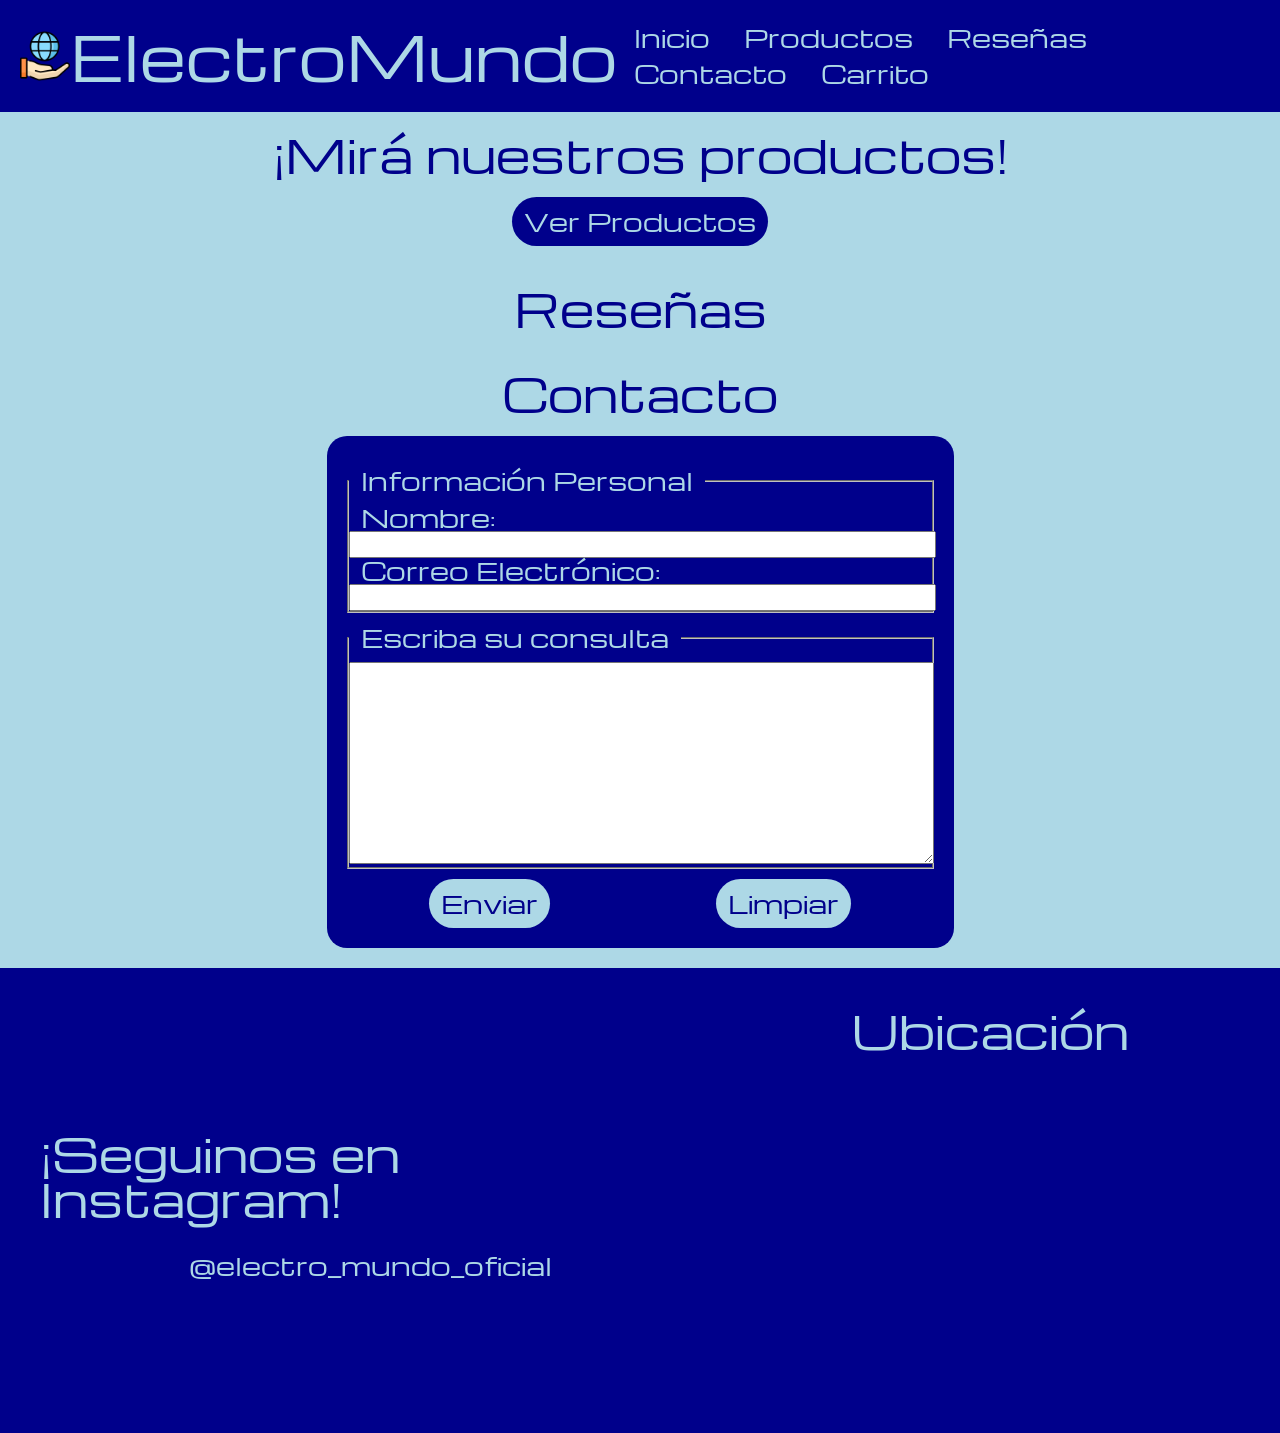
==== commit b365bf4f: "Solucioné que el problema de que haga focus dos veces en "Ver Productos"" ====
--- a/index.html
+++ b/index.html
@@ -27,9 +27,7 @@
     <main>
         <section id="inicio">
                 <p class="f2">¡Mirá nuestros productos!</p>
-                <a href="https://google.com">
-                    <button>Ver Productos</button>
-                </a>
+                <a href="productos.html" class="link-estilo-boton">Ver Productos</a>
         </section>
 
         <section id="resenias">
--- a/CSS/styles.css
+++ b/CSS/styles.css
@@ -82,7 +82,7 @@
     color: lightblue;
 }
 
-a:hover, button:hover, #vaciar-carrito:hover {
+a:hover, a:focus, button:hover, button:focus {
     color: coral;
 }
 
@@ -90,11 +90,12 @@
     text-decoration: none;
 }
 
-button {
+button, .link-estilo-boton {
     font-family: "Michroma", sans-serif;
     background: darkblue;
     color: lightblue;
     border-radius: 10.0rem;
+    border: 0;
 }
 
 .contenedor-icono {
@@ -140,6 +141,11 @@
 .contenedor-botones-formulario button {
     background: lightblue;
     color: darkblue;
+}
+
+.contenedor-botones-formulario button:hover, .contenedor-botones-formulario button:focus {
+    background-color: gray;
+    color: coral;
 }
 
 #inicio, #contacto, #productos {
@@ -213,6 +219,7 @@
     align-self: center;
     justify-self: center;
     align-items: center;
+    gap: 1rem;
 }
 
 @media only screen and (max-width: 600px) {
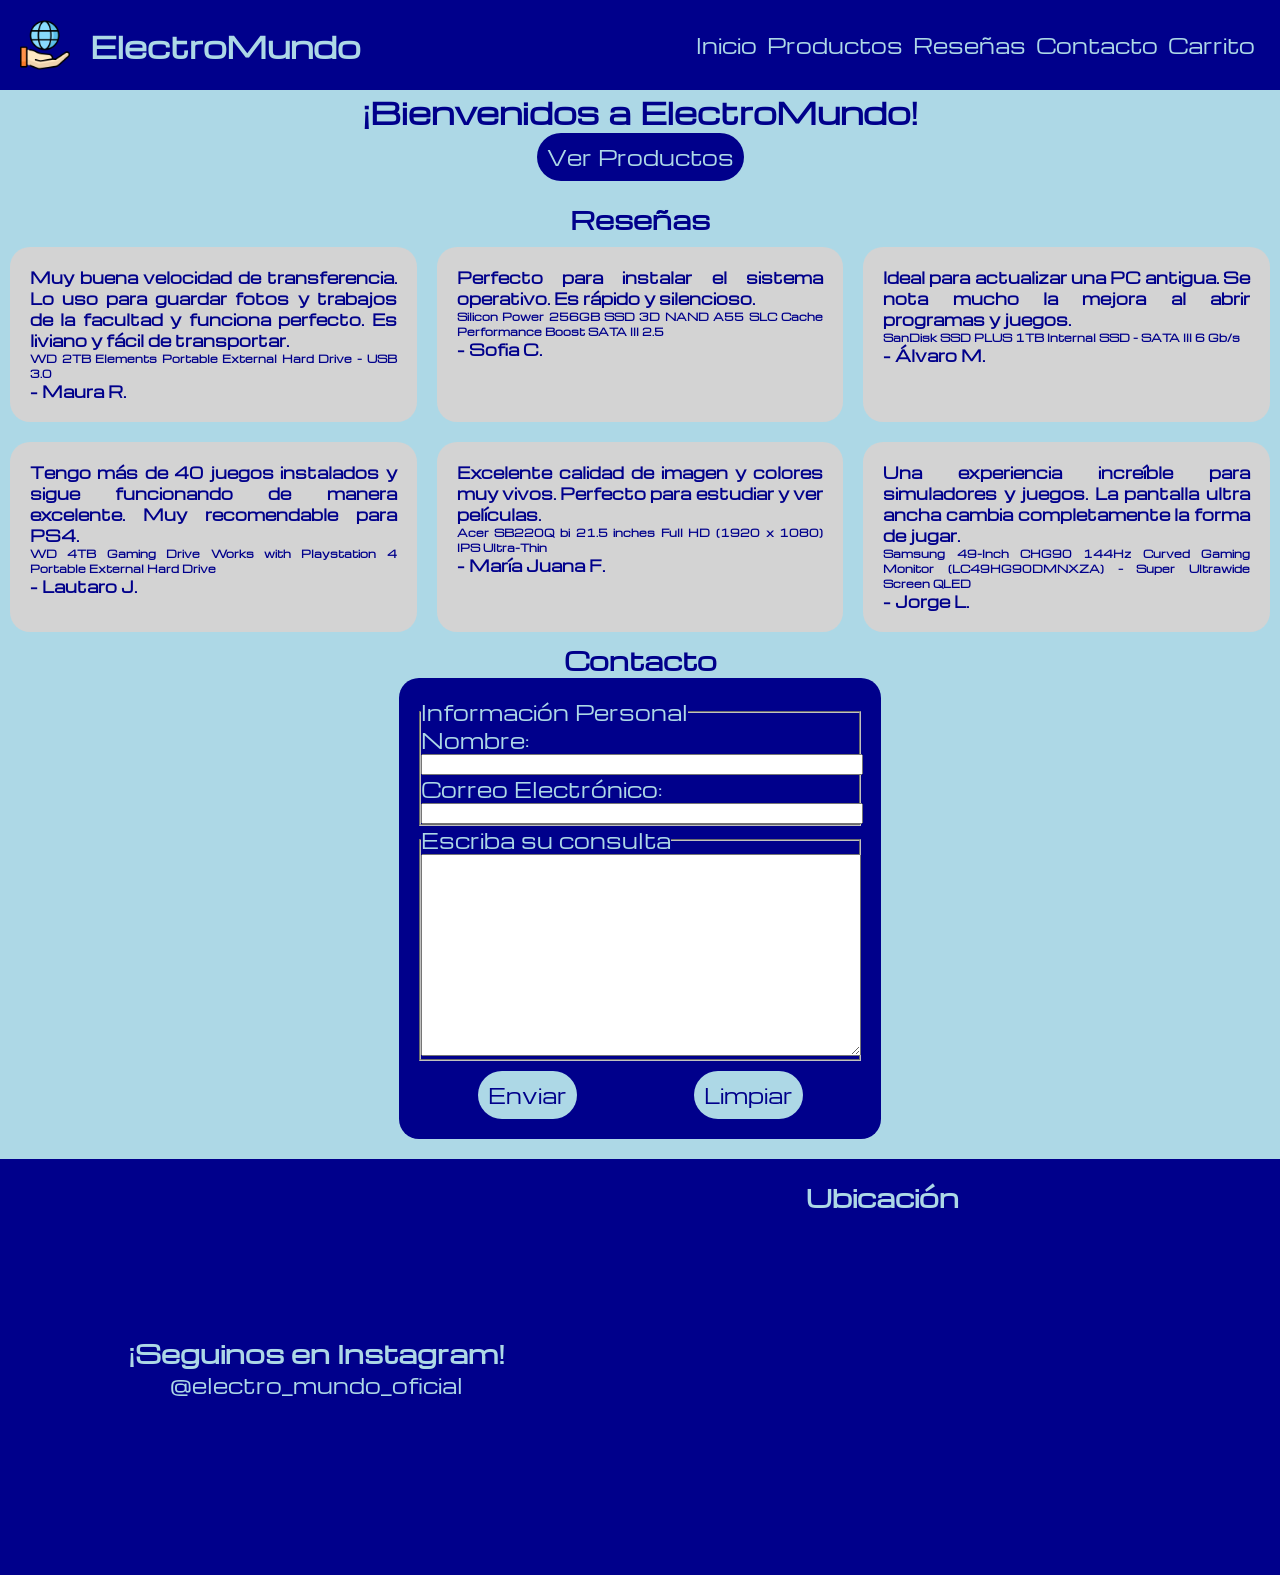
==== commit dd0afadd: "Cambié cómo aplico los tamaños de fuente. Ahora uso h1, h2, etc. pero modificándolos con CSS." ====
--- a/index.html
+++ b/index.html
@@ -12,7 +12,7 @@
     <header>
         <div class="contenedor-icono">
             <img class="imagen-icono" src="IMG/iconos/ElectroMundo.png" alt="Logo ElectroMundo">
-            <p class="f1">ElectroMundo</p>
+            <p id="texto-icono">ElectroMundo</p>
         </div>
         <nav>
             <ul>
@@ -26,17 +26,17 @@
     </header>
     <main>
         <section id="inicio">
-                <p class="f2">¡Mirá nuestros productos!</p>
-                <a href="productos.html" class="link-estilo-boton">Ver Productos</a>
+            <h1>¡Bienvenidos a ElectroMundo!</h1>
+            <a href="productos.html" class="link-estilo-boton">Ver Productos</a>
         </section>
 
         <section id="resenias">
-            <p class="f2">Reseñas</p>
+            <h2>Reseñas</h2>
             <div id="contenedor-resenias"></div>
         </section>
 
         <section id="contacto">
-            <p class="f2">Contacto</p>
+            <h2>Contacto</h2>
             <form action="https://formspree.io/f/mpqbjlpe" method="POST">
                 <fieldset>
 
@@ -66,11 +66,11 @@
 
     <footer>
         <section>
-            <p class="f2">¡Seguinos en Instagram!</p>
+            <h2>¡Seguinos en Instagram!</h2>
                 <a href="https://www.instagram.com/electro_mundo_oficial">@electro_mundo_oficial</a>
         </section>
         <section>
-            <p class="f2">Ubicación</p>
+            <h2>Ubicación</h2>
             <iframe src="https://www.google.com/maps/embed?pb=!1m18!1m12!1m3!1d52575.723331211!2d-58.7363051!3d-34.553993199999994!2m3!1f0!2f0!3f0!3m2!1i1024!2i768!4f13.1!3m3!1m2!1s0x95bcbd7f8ed7ed6f%3A0xa141f13ddb761d51!2sB1663%20San%20Miguel%2C%20Provincia%20de%20Buenos%20Aires!5e0!3m2!1ses-419!2sar!4v1777759423383!5m2!1ses-419!2sar" style="border:0;" allowfullscreen="" loading="lazy" referrerpolicy="no-referrer-when-downgrade"></iframe>
         </section>
     </footer>
--- a/CSS/styles.css
+++ b/CSS/styles.css
@@ -10,28 +10,32 @@
 
 body {
     font-family: "Michroma", sans-serif;
-}
-
-.f1 {
-    font-size: 6.0rem;
-    line-height: 6.0rem;
-}
-
-.f2 {
-    font-size: 4.5rem;
-    line-height: 4.5rem;
-    padding: 2.0rem;
-}
-
-.f3, a, legend, label, button {
+    height: 100%;
+}
+
+#texto-icono {
+    font-size: 3rem;
+    font-weight: bold;
+}
+
+h1 {
+    font-size: 3rem;
+}
+
+h2 {
     font-size: 2.5rem;
-    line-height: 2.5rem;
-    padding: 1.2rem;
-}
-
-.f4, input, textarea {
-    font-size: 2.0rem;
-    line-height: normal;
+}
+
+h3, a, legend, label, button {
+    font-size: 2rem;
+}
+
+h4, input, textarea{
+    font-size: 1.5rem;
+}
+
+h5 {
+    font-size: 1rem;
 }
 
 main {
@@ -40,6 +44,7 @@
     display: flex;
     flex-direction: column;
     align-items: center;
+    flex: 1;
 }
 
 header, footer {
@@ -96,11 +101,13 @@
     color: lightblue;
     border-radius: 10.0rem;
     border: 0;
+    padding: 1rem;
 }
 
 .contenedor-icono {
     display: flex;
     align-items: center;
+    gap: 2.0rem;
 }
 
 .imagen-icono {
@@ -196,6 +203,7 @@
     display: flex;
     align-items: center;
     justify-content: space-evenly;
+    gap: 2rem;
 }
 
 #lista-carrito {
@@ -226,29 +234,4 @@
    html {
        font-size: 3px; /* Una sola columna en pantallas pequeñas */
    }
-
-   #contenedor-resenias {
-        grid-template-columns: 130.0rem;
-    }
-
-    .f1 {
-        font-size: 8.0rem;
-        line-height: 8.0rem;
-    }
-
-    .f2 {
-        font-size: 8.0rem;
-        line-height: 8.0rem;
-        padding: 2.0rem;
-    }
-
-    .f3, a, legend, label, button, .consultar-button, .ver-productos-button {
-        font-size: 7.0rem;
-        line-height: 7.0rem;
-    }
-
-    .f4, input, textarea {
-        font-size: 6.5rem;
-        line-height: 6.5rem;
-    }
 }
